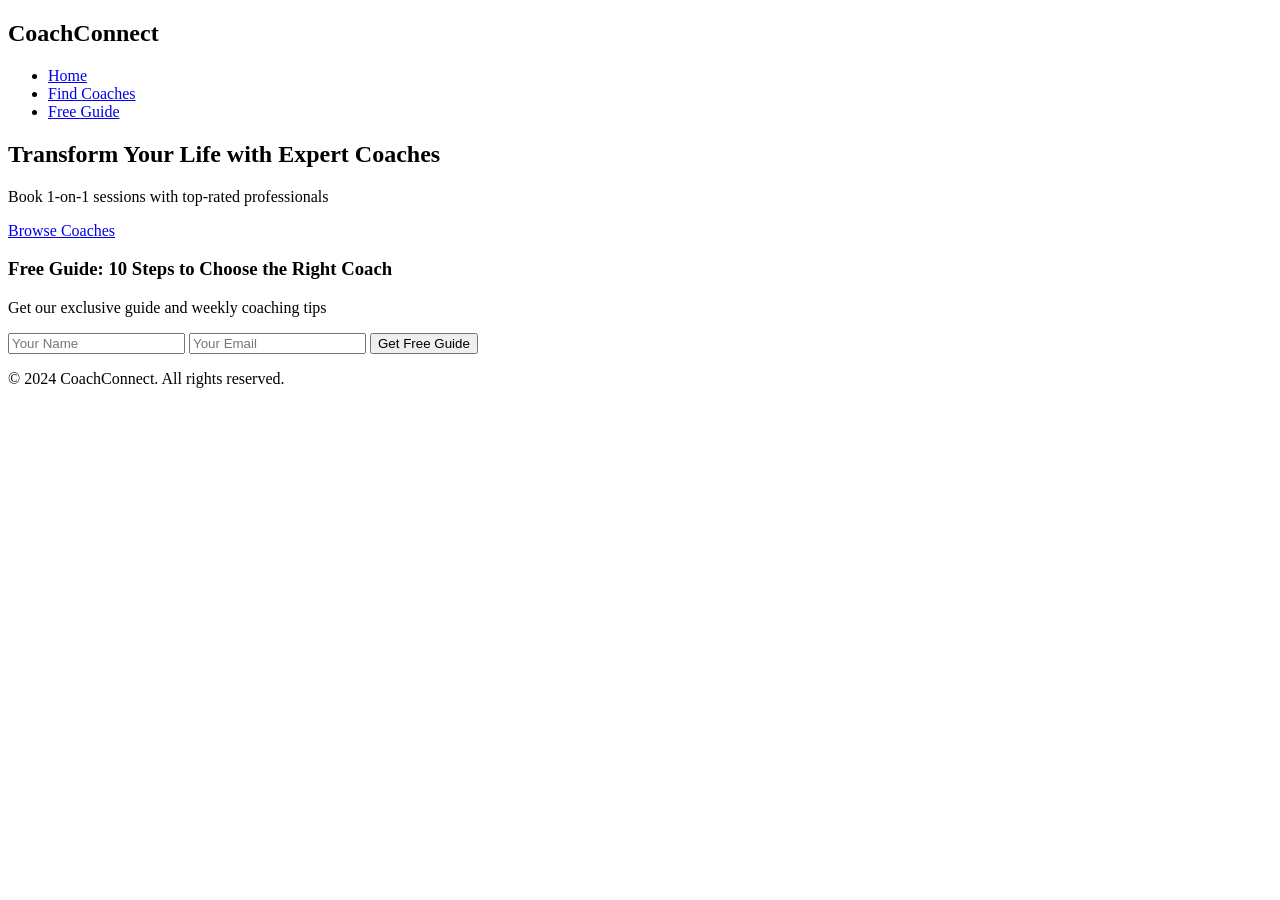
==== index.html @ f39ff336 "Create index.html" ====
<!DOCTYPE html>
<html lang="en">
<head>
    <meta charset="UTF-8">
    <meta name="viewport" content="width=device-width, initial-scale=1.0">
    <title>Dhruv's Website</title>
    <link rel="stylesheet" href="css/style.css">
</head>
<body>
    <nav class="navbar">
        <div class="container">
            <h1 class="logo">CoachConnect</h1>
            <ul class="nav-links">
                <li><a href="index.html">Home</a></li>
                <li><a href="coaches.html">Find Coaches</a></li>
                <li><a href="#lead-magnet">Free Guide</a></li>
            </ul>
        </div>
    </nav>

    <header class="hero">
        <div class="container">
            <h2>Transform Your Life with Expert Coaches</h2>
            <p>Book 1-on-1 sessions with top-rated professionals</p>
            <a href="coaches.html" class="btn btn-primary">Browse Coaches</a>
        </div>
    </header>

    <!-- Lead Magnet Section -->
    <section id="lead-magnet" class="lead-magnet">
        <div class="container">
            <div class="lead-box">
                <h3>Free Guide: 10 Steps to Choose the Right Coach</h3>
                <p>Get our exclusive guide and weekly coaching tips</p>
                <form id="leadForm" class="lead-form">
                    <input type="text" id="name" placeholder="Your Name" required>
                    <input type="email" id="email" placeholder="Your Email" required>
                    <button type="submit" class="btn btn-secondary">Get Free Guide</button>
                </form>
                <div id="leadMessage" class="message"></div>
            </div>
        </div>
    </section>

    <footer>
        <div class="container">
            <p>&copy; 2024 CoachConnect. All rights reserved.</p>
        </div>
    </footer>

    <script src="js/main.js"></script>
</body>
</html>
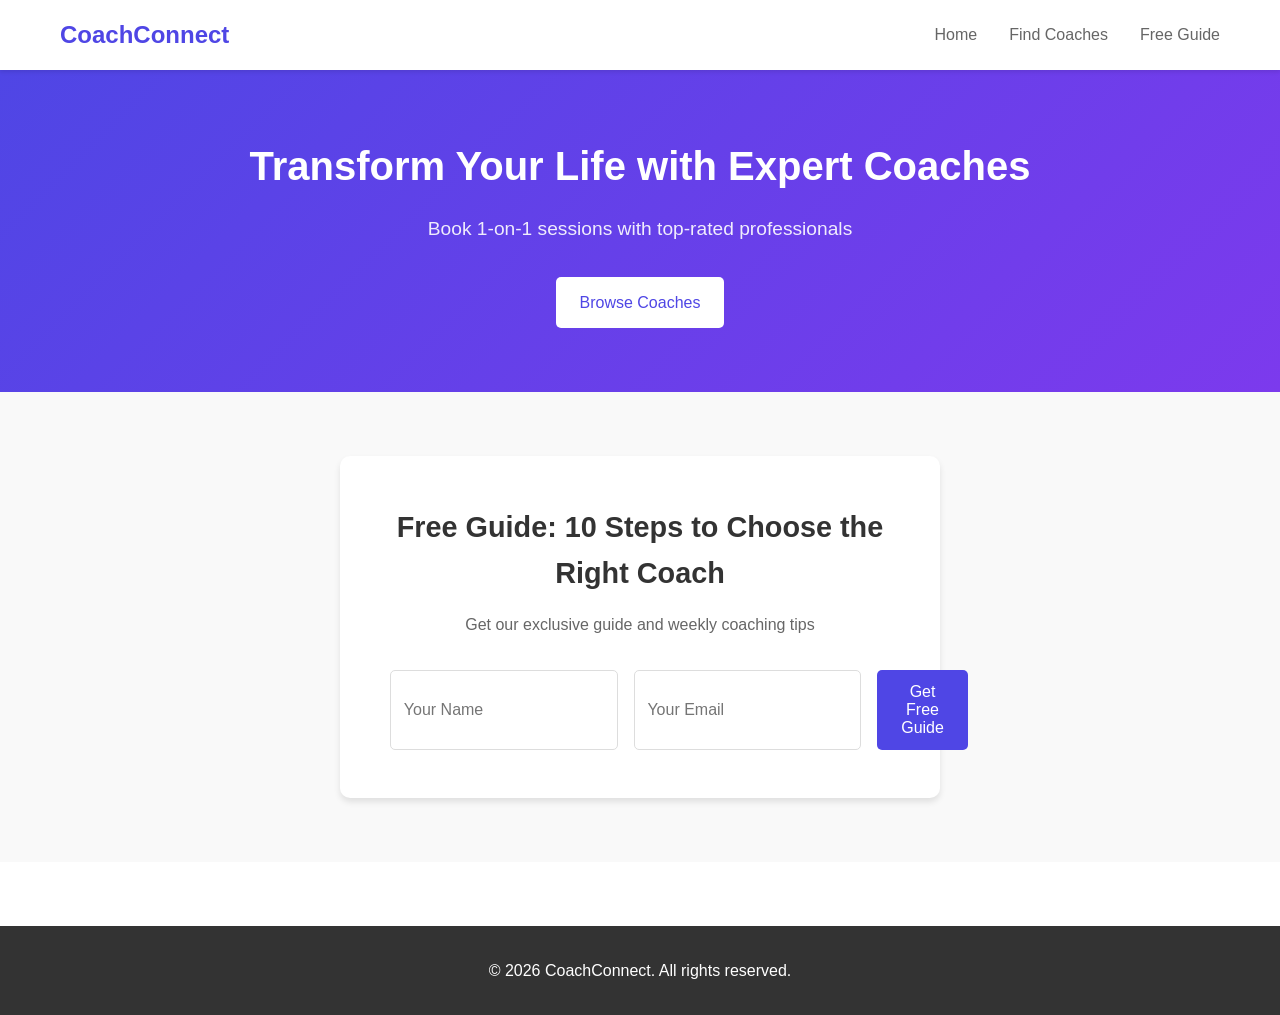
==== commit 18743897: "Update index.html" ====
--- a/index.html
+++ b/index.html
@@ -44,7 +44,7 @@
 
     <footer>
         <div class="container">
-            <p>&copy; 2024 CoachConnect. All rights reserved.</p>
+            <p>&copy; 2026 CoachConnect. All rights reserved.</p>
         </div>
     </footer>
 
--- a/css/style.css
+++ b/css/style.css
@@ -0,0 +1,402 @@
+/* Reset and Base Styles */
+* {
+    margin: 0;
+    padding: 0;
+    box-sizing: border-box;
+}
+
+body {
+    font-family: -apple-system, BlinkMacSystemFont, 'Segoe UI', Roboto, Oxygen, Ubuntu, sans-serif;
+    line-height: 1.6;
+    color: #333;
+}
+
+.container {
+    max-width: 1200px;
+    margin: 0 auto;
+    padding: 0 20px;
+}
+
+/* Navigation */
+.navbar {
+    background: #fff;
+    box-shadow: 0 2px 4px rgba(0,0,0,0.1);
+    padding: 1rem 0;
+    position: sticky;
+    top: 0;
+    z-index: 100;
+}
+
+.navbar .container {
+    display: flex;
+    justify-content: space-between;
+    align-items: center;
+}
+
+.logo {
+    color: #4f46e5;
+    font-size: 1.5rem;
+}
+
+.nav-links {
+    display: flex;
+    list-style: none;
+    gap: 2rem;
+}
+
+.nav-links a {
+    text-decoration: none;
+    color: #666;
+    transition: color 0.3s;
+}
+
+.nav-links a:hover {
+    color: #4f46e5;
+}
+
+/* Hero Section */
+.hero {
+    background: linear-gradient(135deg, #4f46e5 0%, #7c3aed 100%);
+    color: white;
+    padding: 4rem 0;
+    text-align: center;
+}
+
+.hero h2 {
+    font-size: 2.5rem;
+    margin-bottom: 1rem;
+}
+
+.hero p {
+    font-size: 1.2rem;
+    margin-bottom: 2rem;
+    opacity: 0.9;
+}
+
+/* Buttons */
+.btn {
+    display: inline-block;
+    padding: 0.8rem 1.5rem;
+    border-radius: 5px;
+    text-decoration: none;
+    font-weight: 500;
+    transition: all 0.3s;
+    border: none;
+    cursor: pointer;
+    font-size: 1rem;
+}
+
+.btn-primary {
+    background: white;
+    color: #4f46e5;
+}
+
+.btn-primary:hover {
+    background: #f0f0f0;
+    transform: translateY(-2px);
+}
+
+.btn-secondary {
+    background: #4f46e5;
+    color: white;
+}
+
+.btn-secondary:hover {
+    background: #4338ca;
+}
+
+.btn-block {
+    display: block;
+    width: 100%;
+}
+
+/* Lead Magnet */
+.lead-magnet {
+    padding: 4rem 0;
+    background: #f9f9f9;
+}
+
+.lead-box {
+    background: white;
+    padding: 3rem;
+    border-radius: 10px;
+    box-shadow: 0 4px 6px rgba(0,0,0,0.1);
+    text-align: center;
+    max-width: 600px;
+    margin: 0 auto;
+}
+
+.lead-box h3 {
+    font-size: 1.8rem;
+    margin-bottom: 1rem;
+    color: #333;
+}
+
+.lead-box p {
+    color: #666;
+    margin-bottom: 2rem;
+}
+
+.lead-form {
+    display: flex;
+    gap: 1rem;
+    max-width: 500px;
+    margin: 0 auto;
+}
+
+.lead-form input {
+    flex: 1;
+    padding: 0.8rem;
+    border: 1px solid #ddd;
+    border-radius: 5px;
+    font-size: 1rem;
+}
+
+.lead-form input:focus {
+    outline: none;
+    border-color: #4f46e5;
+}
+
+/* Coaches Grid */
+.filters {
+    margin: 2rem 0;
+    display: flex;
+    gap: 1rem;
+}
+
+.search-input {
+    flex: 1;
+    padding: 0.8rem;
+    border: 1px solid #ddd;
+    border-radius: 5px;
+    font-size: 1rem;
+}
+
+.filter-select {
+    padding: 0.8rem;
+    border: 1px solid #ddd;
+    border-radius: 5px;
+    font-size: 1rem;
+    min-width: 150px;
+}
+
+.coaches-grid {
+    display: grid;
+    grid-template-columns: repeat(auto-fill, minmax(300px, 1fr));
+    gap: 2rem;
+    margin: 2rem 0;
+}
+
+.coach-card {
+    background: white;
+    border-radius: 10px;
+    overflow: hidden;
+    box-shadow: 0 2px 4px rgba(0,0,0,0.1);
+    transition: transform 0.3s;
+}
+
+.coach-card:hover {
+    transform: translateY(-5px);
+    box-shadow: 0 4px 8px rgba(0,0,0,0.15);
+}
+
+.coach-image {
+    width: 100%;
+    height: 200px;
+    object-fit: cover;
+}
+
+.coach-info {
+    padding: 1.5rem;
+}
+
+.coach-name {
+    font-size: 1.3rem;
+    margin-bottom: 0.5rem;
+    color: #333;
+}
+
+.coach-specialty {
+    color: #4f46e5;
+    font-weight: 500;
+    margin-bottom: 0.5rem;
+}
+
+.coach-bio {
+    color: #666;
+    margin-bottom: 1rem;
+    line-height: 1.5;
+}
+
+.coach-rate {
+    font-size: 1.2rem;
+    font-weight: bold;
+    color: #333;
+    margin-bottom: 1rem;
+}
+
+.book-btn {
+    background: #4f46e5;
+    color: white;
+    padding: 0.6rem 1rem;
+    border: none;
+    border-radius: 5px;
+    cursor: pointer;
+    width: 100%;
+    font-size: 1rem;
+    transition: background 0.3s;
+}
+
+.book-btn:hover {
+    background: #4338ca;
+}
+
+/* Booking Page */
+.booking-container {
+    display: grid;
+    grid-template-columns: 1fr 1fr;
+    gap: 2rem;
+    margin: 2rem 0;
+}
+
+.booking-details {
+    background: #f9f9f9;
+    padding: 2rem;
+    border-radius: 10px;
+}
+
+.booking-form {
+    background: white;
+    padding: 2rem;
+    border-radius: 10px;
+    box-shadow: 0 2px 4px rgba(0,0,0,0.1);
+}
+
+.form-group {
+    margin-bottom: 1.5rem;
+}
+
+.form-group label {
+    display: block;
+    margin-bottom: 0.5rem;
+    font-weight: 500;
+    color: #333;
+}
+
+.form-group input,
+.form-group select,
+.form-group textarea {
+    width: 100%;
+    padding: 0.8rem;
+    border: 1px solid #ddd;
+    border-radius: 5px;
+    font-size: 1rem;
+}
+
+.form-group input:focus {
+    outline: none;
+    border-color: #4f46e5;
+}
+
+.stripe-card {
+    padding: 0.8rem;
+    border: 1px solid #ddd;
+    border-radius: 5px;
+    background: white;
+}
+
+.error-message {
+    color: #dc2626;
+    font-size: 0.9rem;
+    margin-top: 0.3rem;
+}
+
+.message {
+    margin-top: 1rem;
+    padding: 0.8rem;
+    border-radius: 5px;
+    display: none;
+}
+
+.message.success {
+    display: block;
+    background: #d1fae5;
+    color: #065f46;
+    border: 1px solid #a7f3d0;
+}
+
+.message.error {
+    display: block;
+    background: #fee2e2;
+    color: #991b1b;
+    border: 1px solid #fecaca;
+}
+
+/* Success Page */
+.success-container {
+    text-align: center;
+    padding: 4rem 2rem;
+    max-width: 600px;
+    margin: 0 auto;
+}
+
+.success-icon {
+    width: 80px;
+    height: 80px;
+    background: #4f46e5;
+    color: white;
+    border-radius: 50%;
+    display: flex;
+    align-items: center;
+    justify-content: center;
+    font-size: 2.5rem;
+    margin: 0 auto 2rem;
+}
+
+.success-details {
+    background: #f9f9f9;
+    padding: 2rem;
+    border-radius: 10px;
+    margin: 2rem 0;
+    text-align: left;
+}
+
+/* Footer */
+footer {
+    background: #333;
+    color: white;
+    padding: 2rem 0;
+    margin-top: 4rem;
+    text-align: center;
+}
+
+/* Loading */
+.loading {
+    text-align: center;
+    padding: 2rem;
+    color: #666;
+    grid-column: 1 / -1;
+}
+
+/* Responsive */
+@media (max-width: 768px) {
+    .nav-links {
+        display: none;
+    }
+    
+    .lead-form {
+        flex-direction: column;
+    }
+    
+    .booking-container {
+        grid-template-columns: 1fr;
+    }
+    
+    .filters {
+        flex-direction: column;
+    }
+    
+    .filter-select {
+        width: 100%;
+    }
+}
